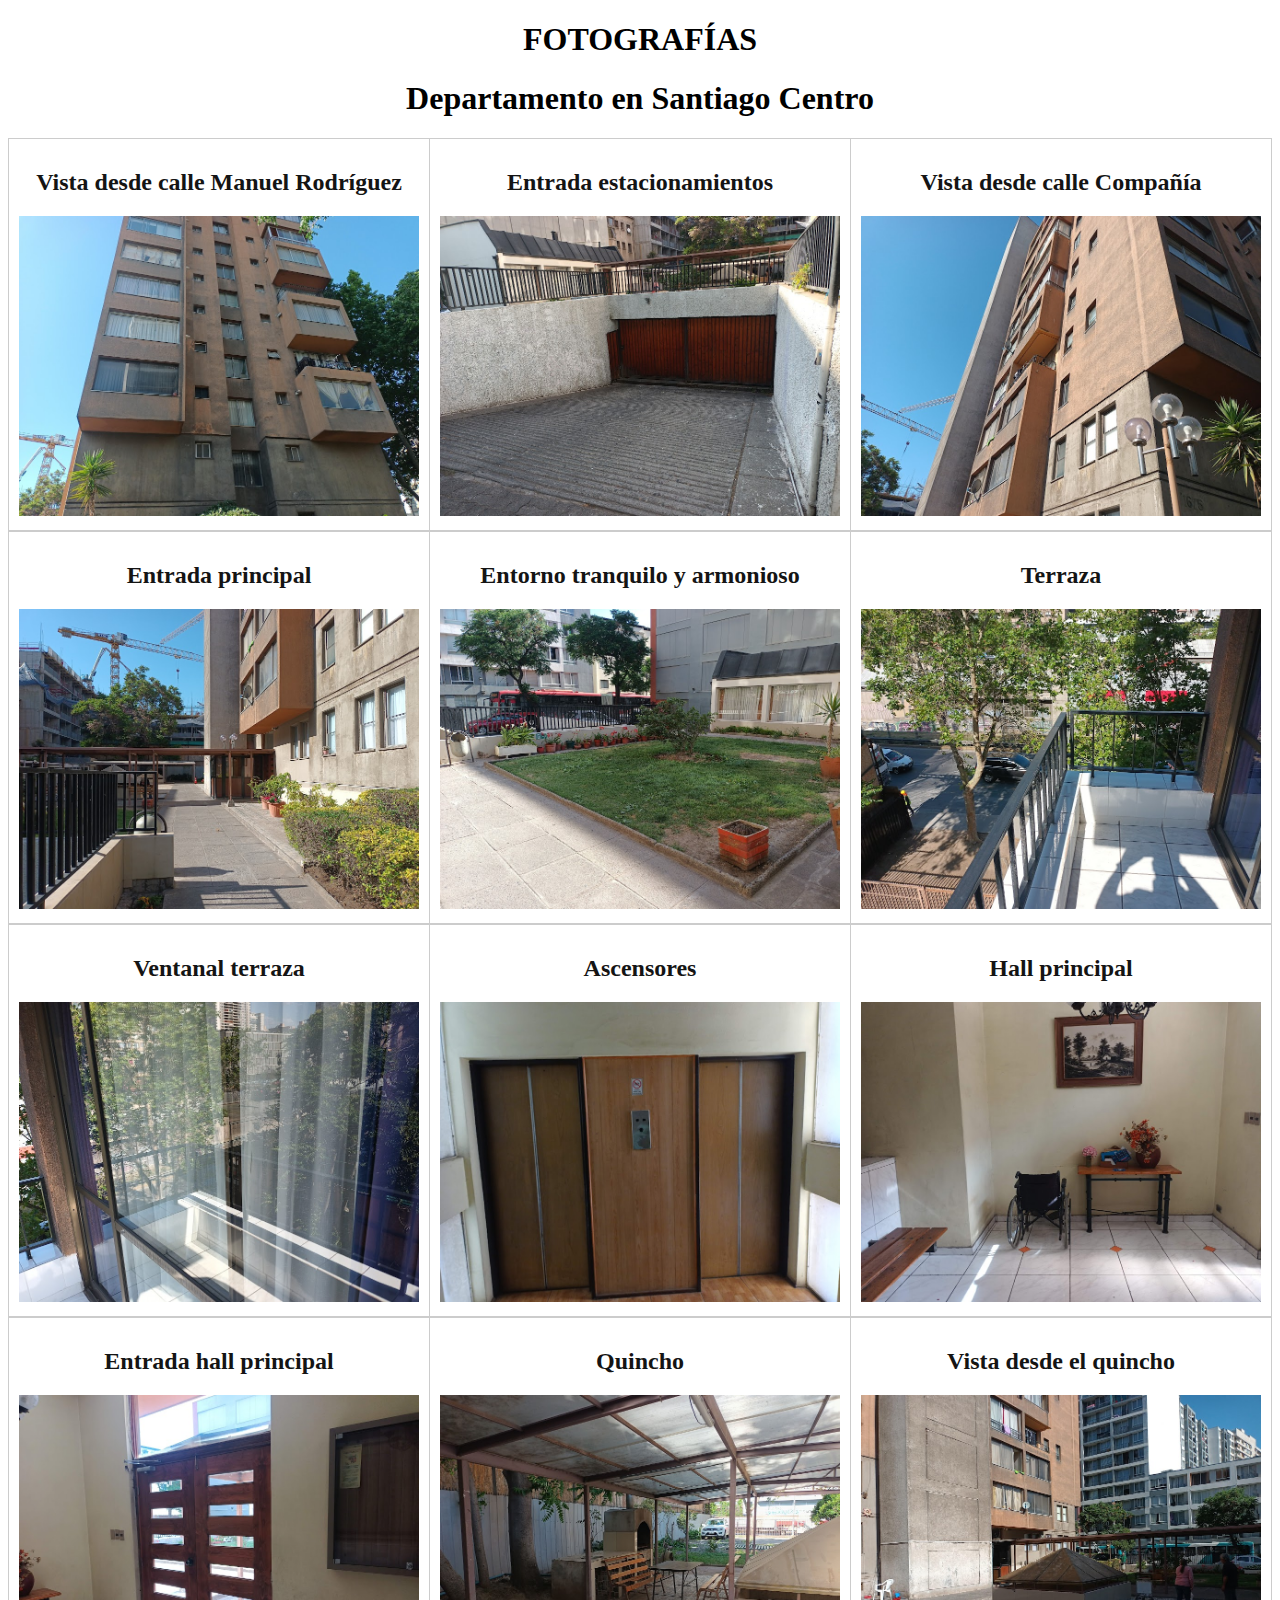
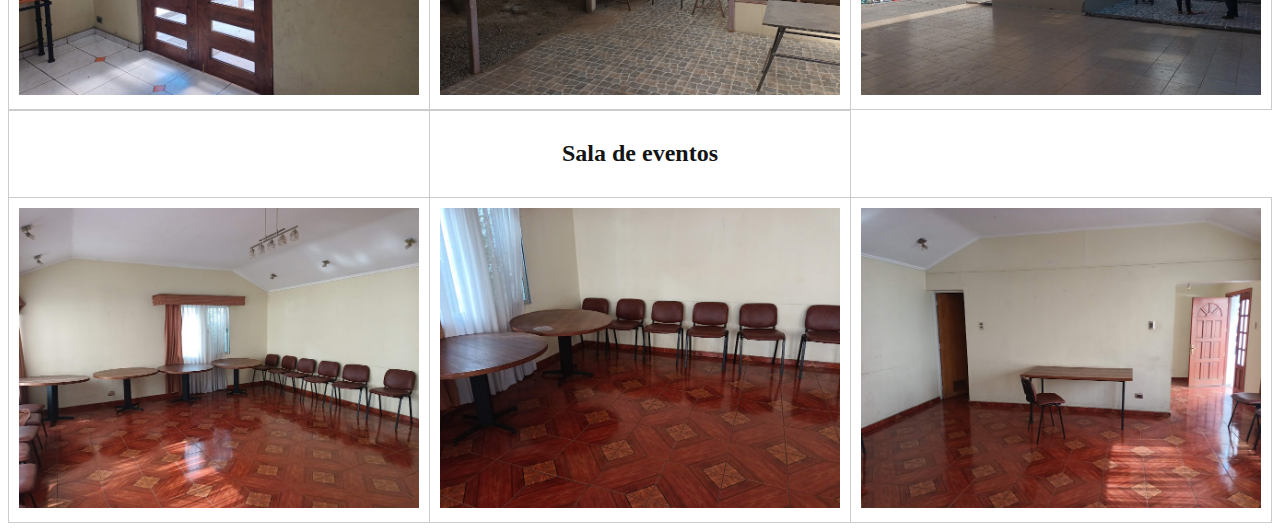
==== galeria.html @ 4b46fa7a "venta departamento" ====
<!DOCTYPE html>
<htlm leng="ES"
<html>
<head>
  <title>Galería de fotos</title>
  <meta charset="UTF-8"
  
</head>
<body>

    <header>
        <h1><center>FOTOGRAFÍAS</h1>
        <h1><center>Departamento en Santiago Centro</center></h1>

       
              
          <style>
        
              table{
                  border-collapse: collapse;
                  width: 100%;
              }
        
              th, td {
                  border: 1px solid #ccc;
                  padding: 10px;
              }
        
              img {
                  width: 100%;
                  height: 300px;
              }

              section {
    background-color:aquamarine;
  margin: 10px;
}

article {
  margin-bottom: 20px;
  border-bottom: 1px solid #ccc;
  padding-bottom: 20px;
}

h2 {
  color: #141414;
}

</style>

<!--Fila 1-->
 <table>
            <tr>
                <td>
                    <center><h2>Vista desde calle Manuel Rodríguez</h2></center>
                
                <img src="foto16.jpg"></img>
                </td>
                    
            
               <td>
                <center><h2>Entrada estacionamientos</h2></center>
                    <img src="foto17.jpg"></img>
               </td>
                
                <td>
                    <center><h2>Vista desde calle Compañía</h2></center>
                    <img src="foto18.jpg"></img>
                </td>
           </tr>   
        </table>
<!--Fila 2-->
        <table>
            <tr>
                <td>
                    <center><h2>Entrada principal</h2></center>
                   <img src="foto19.jpg"></img>
                </td>

                <td>
                    <center><h2>Entorno tranquilo y armonioso</h2></center>
                    <img src="foto20.jpg"></img>
               </td>
                
                <td>
                    <center><h2>Terraza</h2></center>
                    <img src="foto21.jpg"></img>
                </td>
           </tr>   
        </table>

        <!--Fila 3-->
        <table>
            <tr>
                <td>
                    <center><h2>Ventanal terraza</h2></center>
                   <img src="foto22.jpg"></img>
                </td>

                <td>
                    <center><h2>Ascensores</h2></center>
                    <img src="foto23.jpg"></img>
               </td>
                
                <td>
                    <center><h2>Hall principal</h2></center>
                    <img src="foto24.jpg"></img>
                </td>
           </tr>   
        </table>

        <!--Fila 4-->
        <table>
            <tr>
                <td>
                    <center><h2>Entrada hall principal</h2></center>
                   <img src="foto25.jpg"></img>
                </td>

                <td>
                    <center><h2>Quincho</h2></center>
                    <img src="foto26.jpg"></img>
               </td>
                
                <td>
                    <center><h2>Vista desde el quincho</h2></center>
                    <img src="foto27.jpg"></img>
                </td>
           </tr>   
        </table>
        <!--Fila 5-->
        <table>
            <td>
                <th><center><h2>Sala de eventos</h2></center></th>
         </td>
         <tr>
                <td>
                    
                   <img src="foto28.jpg"></img>
                   
                </td>

                <td>
                    
                    <img src="foto29.jpg"></img>
                    
               </td>
                
                <td>
                
                    <img src="foto30.jpg"></img>
                    
                </td>
           </tr>   
        </table>



        


</body>
</html>
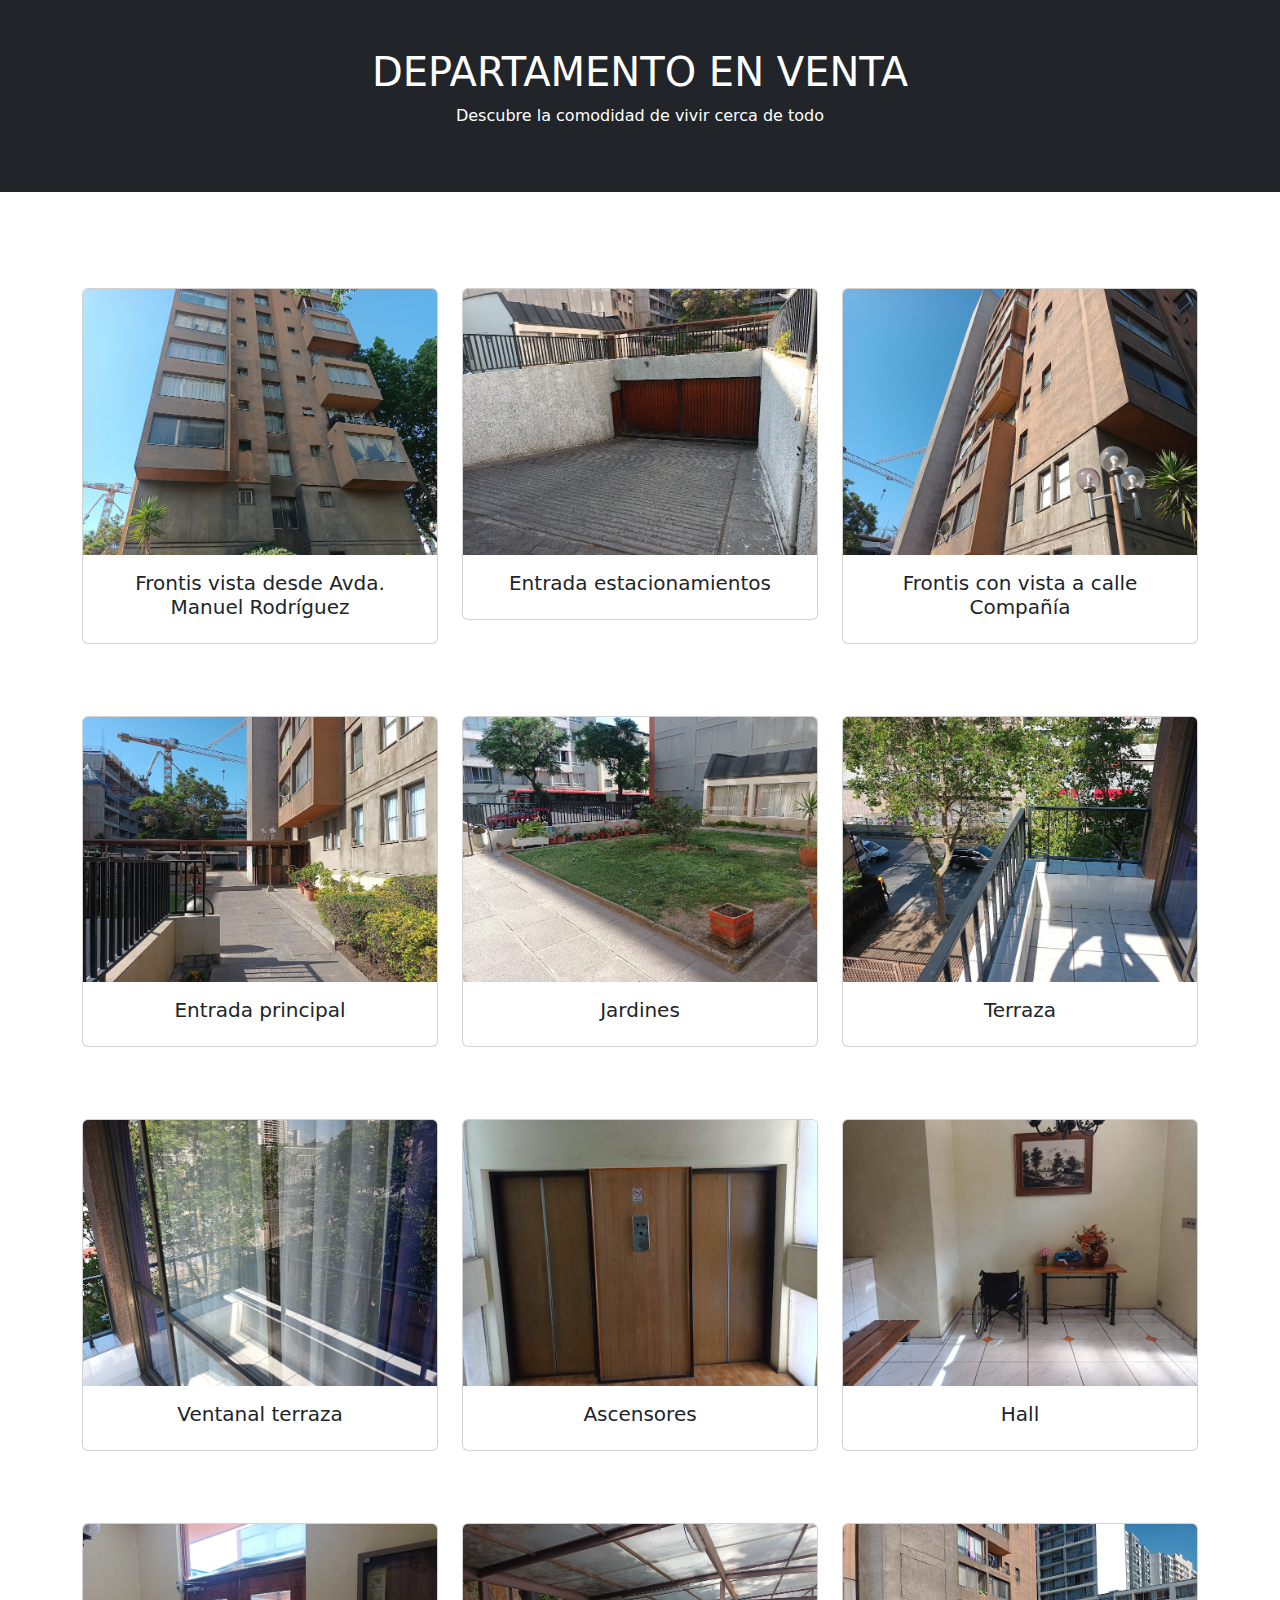
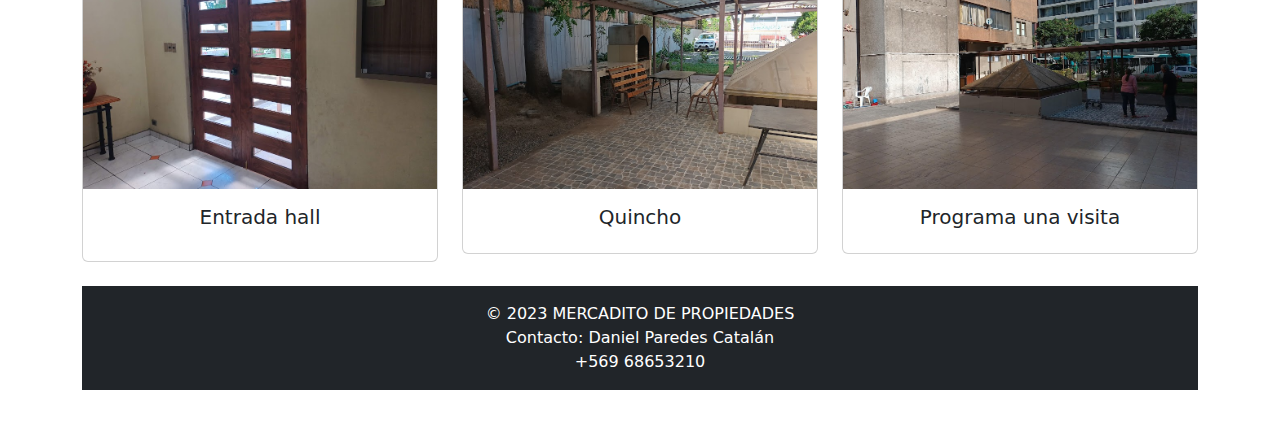
==== commit 934574fa: "Update galeria.html" ====
--- a/galeria.html
+++ b/galeria.html
@@ -1,164 +1,220 @@
 <!DOCTYPE html>
-<htlm leng="ES"
-<html>
+<html lang="es">
+
 <head>
-  <title>Galería de fotos</title>
-  <meta charset="UTF-8"
+    <meta charset="UTF-8">
+    <meta name="viewport" content="width=device-width, initial-scale=1.0">
+    <title>galeria de fotos</title>
+    <!-- Incluye Bootstrap CSS -->
+    <link href="https://cdn.jsdelivr.net/npm/bootstrap@5.3.0/dist/css/bootstrap.min.css" rel="stylesheet">
+    <link href="galeria.html" rel="stylesheet" />
+</head>
+
+<body>
+
+   
+
+    <header class="bg-dark text-white text-center py-5">
+        <h1>DEPARTAMENTO EN VENTA</h1>
+        <p>Descubre la comodidad de vivir cerca de todo</p>
+
+      
+    </header>
+    <br>
+    <br>
+    
+    
+
+   
+
+    <div class="container my-5">
+        <!--Inicio fila uno-->
+        <div class="row">
+            <div class="col-md-4 mb-4">
+                <div class="card">
+                    <img src="foto16.jpg" class="card-img-top" alt="condominio">
+                    <div class="card-body">
+                        <center><h5 class="card-title">Frontis vista desde Avda. Manuel Rodríguez</h5></center>
+                    
+
+                    </div>
+                </div>
+            </div>
+
+            <div class="col-md-4 mb-4">
+                <div class="card">
+                    <img src="foto17.jpg" class="card-img-top" alt="mujer">
+                    <div class="card-body">
+                        <center><h5 class="card-title">Entrada estacionamientos</h5></center>
+                        
+                    </div>
+                </div>
+            </div>
+
+            <div class="col-md-4 mb-4">
+                <div class="card">
+                    <img src="foto18.jpg" class="card-img-top" alt="camarografo">
+                    <div class="card-body">
+                        <center><h5 class="card-title">Frontis con vista a calle Compañía</h5></center>
+                        
+
+                    </div>
+                </div>
+            </div>
+        </div>
+    </div>
+    <!--Fin fila uno-->
+
+
+
+    <div class="container my-5">
+        <!--Inicio fila dos-->
+        <div class="row">
+            <div class="col-md-4 mb-4">
+                <div class="card">
+                    <img src="foto19.jpg" class="card-img-top" alt="condominio">
+                    <div class="card-body">
+                     <center><h5 class="card-title">Entrada principal</h5></center>
+                        
+
+                    </div>
+                </div>
+            </div>
+
+            <div class="col-md-4 mb-4">
+                <div class="card">
+                    <img src="foto20.jpg" class="card-img-top" alt="mujer">
+                    <div class="card-body">
+                        <center> <h5 class="card-title">Jardines</h5></center> 
+                    
+
+                    </div>
+                </div>
+            </div>
+
+            <div class="col-md-4 mb-4">
+                <div class="card">
+                    <img src="foto21.jpg" class="card-img-top">
+                    <div class="card-body">
+                        <center><h5 class="card-title">Terraza</h5></center>  
+    
+
+                    </div>
+                </div>
+            </div>
+        </div>
+    </div>
+    <!--Fin fila dos-->
+
+
+
+    <div class="container my-5">
+        <!--Inicio fila tres-->
+        <div class="row">
+            <div class="col-md-4 mb-4">
+                <div class="card">
+                    <img src="foto22.jpg" class="card-img-top" alt="condominio">
+                    <div class="card-body">
+                        <center> <h5 class="card-title">Ventanal terraza</h5></center> 
+                        
+
+                    </div>
+                </div>
+            </div>
+
+            <div class="col-md-4 mb-4">
+                <div class="card">
+                    <img src="foto23.jpg" .jpg" class="card-img-top" alt="mujer">
+                    <div class="card-body">
+                        <center><h5 class="card-title">Ascensores</h5></center>  
+                        
+
+                    </div>
+                </div>
+            </div>
+
+            <div class="col-md-4 mb-4">
+                <div class="card">
+                    <img src="foto24.jpg" class="card-img-top" >
+                    <div class="card-body">
+                    <center><h5 class="card-title">Hall</h5></center> 
+                    
+    
+
+
+                    </div>
+                </div>
+            </div>
+        </div>
+    </div>
+    <!--Fin fila tres-->
+
+    <div class="container my-5">
+        <!--Inicio fila cuatro-->
+        <div class="row">
+            <div class="col-md-4 mb-4">
+                <div class="card">
+                    <img src="foto25.jpg" class="card-img-top" alt="condominio">
+                    <div class="card-body">
+                        <center> <h5 class="card-title">Entrada hall</h5></center> 
+                
+
+                        </p>
+
+                    </div>
+                </div>
+            </div>
+
+            <div class="col-md-4 mb-4">
+                <div class="card">
+                    <img src="foto26.jpg" class="card-img-top" alt="mujer">
+                    <div class="card-body">
+                        <center><h5 class="card-title">Quincho</h5></center>
+                    
+
+                    </div>
+                </div>
+            </div>
+
+            <div class="col-md-4 mb-4">
+                <div class="card">
+                    <img src="foto27.jpg" class="card-img-top" alt="camarografo">
+                    <div class="card-body">
+                        <center><h5 class="card-title">Programa una visita</h5></center>  
+                        
+
+
+                    </div>
+                </div>
+            </div>
+        </div>
+
   
-</head>
-<body>
-
-    <header>
-        <h1><center>FOTOGRAFÍAS</h1>
-        <h1><center>Departamento en Santiago Centro</center></h1>
-
-       
-              
-          <style>
-        
-              table{
-                  border-collapse: collapse;
-                  width: 100%;
-              }
-        
-              th, td {
-                  border: 1px solid #ccc;
-                  padding: 10px;
-              }
-        
-              img {
-                  width: 100%;
-                  height: 300px;
-              }
-
-              section {
-    background-color:aquamarine;
-  margin: 10px;
-}
-
-article {
-  margin-bottom: 20px;
-  border-bottom: 1px solid #ccc;
-  padding-bottom: 20px;
-}
-
-h2 {
-  color: #141414;
-}
-
-</style>
-
-<!--Fila 1-->
- <table>
-            <tr>
-                <td>
-                    <center><h2>Vista desde calle Manuel Rodríguez</h2></center>
-                
-                <img src="foto16.jpg"></img>
-                </td>
-                    
-            
-               <td>
-                <center><h2>Entrada estacionamientos</h2></center>
-                    <img src="foto17.jpg"></img>
-               </td>
-                
-                <td>
-                    <center><h2>Vista desde calle Compañía</h2></center>
-                    <img src="foto18.jpg"></img>
-                </td>
-           </tr>   
-        </table>
-<!--Fila 2-->
-        <table>
-            <tr>
-                <td>
-                    <center><h2>Entrada principal</h2></center>
-                   <img src="foto19.jpg"></img>
-                </td>
-
-                <td>
-                    <center><h2>Entorno tranquilo y armonioso</h2></center>
-                    <img src="foto20.jpg"></img>
-               </td>
-                
-                <td>
-                    <center><h2>Terraza</h2></center>
-                    <img src="foto21.jpg"></img>
-                </td>
-           </tr>   
-        </table>
-
-        <!--Fila 3-->
-        <table>
-            <tr>
-                <td>
-                    <center><h2>Ventanal terraza</h2></center>
-                   <img src="foto22.jpg"></img>
-                </td>
-
-                <td>
-                    <center><h2>Ascensores</h2></center>
-                    <img src="foto23.jpg"></img>
-               </td>
-                
-                <td>
-                    <center><h2>Hall principal</h2></center>
-                    <img src="foto24.jpg"></img>
-                </td>
-           </tr>   
-        </table>
-
-        <!--Fila 4-->
-        <table>
-            <tr>
-                <td>
-                    <center><h2>Entrada hall principal</h2></center>
-                   <img src="foto25.jpg"></img>
-                </td>
-
-                <td>
-                    <center><h2>Quincho</h2></center>
-                    <img src="foto26.jpg"></img>
-               </td>
-                
-                <td>
-                    <center><h2>Vista desde el quincho</h2></center>
-                    <img src="foto27.jpg"></img>
-                </td>
-           </tr>   
-        </table>
-        <!--Fila 5-->
-        <table>
-            <td>
-                <th><center><h2>Sala de eventos</h2></center></th>
-         </td>
-         <tr>
-                <td>
-                    
-                   <img src="foto28.jpg"></img>
-                   
-                </td>
-
-                <td>
-                    
-                    <img src="foto29.jpg"></img>
-                    
-               </td>
-                
-                <td>
-                
-                    <img src="foto30.jpg"></img>
-                    
-                </td>
-           </tr>   
-        </table>
-
-
-
-        
-
-
+    
+
+  
+
+
+
+
+
+
+
+    <!--Inicio footer-->
+    <footer class="bg-dark text-white text-center py-3">
+        &copy; 2023 MERCADITO DE PROPIEDADES<br>
+         Contacto: Daniel Paredes Catalán<br>
+          +569 68653210
+    </footer>
+    <!--fin footer-->
+
+    <!-- Incluye Bootstrap JS (opcional, dependiendo de tus necesidades) -->
+    <script src="https://cdn.jsdelivr.net/npm/bootstrap@5.3.0/dist/js/bootstrap.min.js"></script>
 </body>
+
 </html>
-        +
+
+</body>
+
+</html>
